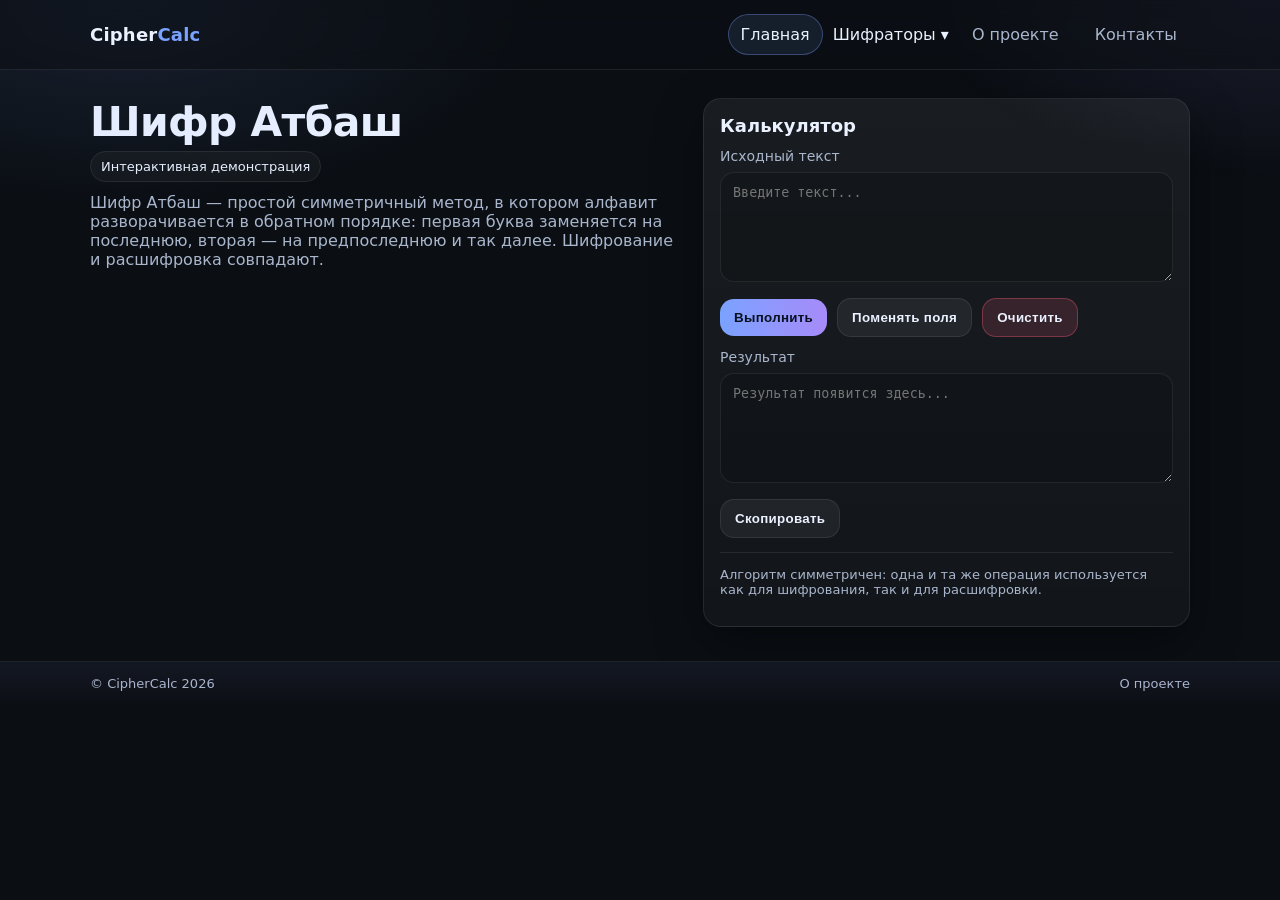
==== atbash.html @ f3c11663 "Add files via upload" ====
<!doctype html>
<html lang="ru">
<head>
  <meta charset="utf-8" />
  <meta name="viewport" content="width=device-width, initial-scale=1" />
  <title>CipherCalc — Шифр Атбаш</title>
  <link rel="stylesheet" href="style.css" />
  <script defer src="js-app.js"></script>
</head>

<body data-algo="atbash">
  <header class="header">
    <div class="container header__inner">
      <a class="logo" href="index.html">Cipher<span>Calc</span></a>

      <button class="burger" id="burger" aria-label="Открыть меню">
        <span></span><span></span><span></span>
      </button>

      <nav class="nav" id="nav">
  <a class="nav__link active" href="index.html">Главная</a>

  <div class="dropdown">
    <button class="nav__link dropdown__toggle">
      Шифраторы ▾
    </button>

    <div class="dropdown__menu">
      <a href="caesar.html">Шифр Цезаря</a>
      <a href="polybius.html">Квадрат Полибия</a>
      <a href="vigenere.html">Шифр Виженера</a>
      <a href="atbash.html">Шифр Атбаш</a>
    </div>
  </div>

  <a class="nav__link" href="about.html">О проекте</a>
  <a class="nav__link" href="contact.html">Контакты</a>
</nav>
    </div>
  </header>

  <main class="container">
    <section class="hero">
      <div class="hero__text">
        <h1>Шифр Атбаш</h1>
        <span class="badge">Интерактивная демонстрация</span>

        <p class="muted" style="margin-top: 18px;">
          Шифр Атбаш — простой симметричный метод, в котором алфавит
          разворачивается в обратном порядке: первая буква заменяется на последнюю,
          вторая — на предпоследнюю и так далее. Шифрование и расшифровка совпадают.
        </p>
      </div>

      <div class="tools-layout">
        <div class="card">
          <h2 class="card__title">Калькулятор</h2>

          <!-- режима нет, он не нужен -->
          
          <div class="field">
            <label for="inputText">Исходный текст</label>
            <textarea
              id="inputText"
              class="textarea"
              rows="5"
              placeholder="Введите текст..."
            ></textarea>
          </div>

          <div class="row row--wrap">
            <button class="btn" id="run" type="button">Выполнить</button>
            <button class="btn btn--ghost" id="swap" type="button">Поменять поля</button>
            <button class="btn btn--danger" id="clear" type="button">Очистить</button>
          </div>

          <div class="field">
            <label for="outputText">Результат</label>
            <textarea
              id="outputText"
              class="textarea"
              rows="5"
              placeholder="Результат появится здесь..."
              readonly
            ></textarea>
          </div>

          <div class="row">
            <button class="btn btn--ghost" id="copy" type="button">Скопировать</button>
          </div>

          <div class="divider"></div>

          <p class="muted small">
            Алгоритм симметричен: одна и та же операция используется
            как для шифрования, так и для расшифровки.
          </p>
        </div>
      </div>
    </section>
  </main>

  <div class="toast" id="toast"></div>

  <footer class="footer">
    <div class="container footer__inner">
      <span class="muted small">© CipherCalc 2026</span>
      <a class="muted small link" href="about.html">О проекте</a>
    </div>
  </footer>
</body>
</html>
---- style.css ----
:root{
  --bg:#0b0f14;
  --panel:#101722;
  --panel2:#0e1520;
  --text:#eaf1ff;
  --muted:#a9b6cc;
  --line:rgba(255,255,255,.08);
  --accent:#7aa2ff;
  --accent2:#a78bfa;
  --danger:#ff5c7a;

  --r:18px;
  --shadow: 0 18px 50px rgba(0,0,0,.45);
}

*{ box-sizing:border-box; }
html,body{ height:100%; }
body{
  margin:0;
  font-family: system-ui, -apple-system, Segoe UI, Roboto, Arial, sans-serif;
  background:#0b0f14;
  color:var(--text);
}

body::before{
  content:"";
  position:fixed;
  inset:0;
  pointer-events:none;
  background:
    radial-gradient(700px 350px at 10% 0%, rgba(122,162,255,.12), transparent 60%),
    radial-gradient(600px 300px at 100% 0%, rgba(167,139,250,.10), transparent 60%);
}

a{ color:inherit; text-decoration:none; }

.container{
  width:min(1100px, 92vw);
  margin:0 auto;
}

.header{
  position:sticky;
  top:0;
  z-index:50;
  backdrop-filter: blur(10px);
  background: rgba(11,15,20,.55);
  border-bottom:1px solid var(--line);
}

.header__inner{
  display:flex;
  align-items:center;
  justify-content:space-between;
  padding:14px 0;
  gap:16px;
}

.logo{
  font-weight:800;
  letter-spacing:.2px;
  font-size:18px;
}
.logo span{ color:var(--accent); }

.nav{
  display:flex;
  gap:10px;
  align-items:center;
}

.nav__link{
  padding:10px 12px;
  border-radius:999px;
  color:var(--muted);
  border:1px solid transparent;
  transition: .2s ease;
}
.nav__link:hover{
  border-color: var(--line);
  color:var(--text);
  transform: translateY(-1px);
}
.nav__link.active{
  color:var(--text);
  border-color: rgba(122,162,255,.35);
  background: rgba(122,162,255,.10);
}

.burger{
  display:none;
  width:44px;
  height:40px;
  border-radius:12px;
  border:1px solid var(--line);
  background: rgba(255,255,255,.04);
  color:var(--text);
  cursor:pointer;
}
.burger span{
  display:block;
  width:20px;
  height:2px;
  margin:5px auto;
  background: var(--text);
  border-radius:2px;
  opacity:.9;
}

.hero{
  display:grid;
  grid-template-columns: 1.1fr .9fr;
  gap:18px;
  padding:28px 0 10px;
  align-items:start;
}

.hero__text h1{
  margin:0 0 10px;
  font-size: clamp(28px, 3.2vw, 42px);
  letter-spacing:-.6px;
}

.muted{ color:var(--muted); }
.small{ font-size:13px; }

.hero__badges{
  display:flex;
  gap:10px;
  flex-wrap:wrap;
  margin:12px 0 14px;
}
.badge{
  padding:7px 10px;
  border-radius:999px;
  border:1px solid var(--line);
  background: rgba(255,255,255,.03);
  font-size:13px;
}

.card{
  background: linear-gradient(180deg, rgba(255,255,255,.06), rgba(255,255,255,.03));
  border:1px solid var(--line);
  border-radius: var(--r);
  padding:16px;
  box-shadow: var(--shadow);
  transition: .2s ease;
}
.card:hover{
  transform: translateY(-2px);
  border-color: rgba(122,162,255,.22);
}

.card__title{
  margin:0 0 12px;
  font-size:18px;
}

.field{ margin:12px 0; }
label{ display:block; margin:0 0 8px; color:var(--muted); font-size:14px; }

.input, .textarea{
  width:100%;
  border-radius:14px;
  border:1px solid var(--line);
  background: rgba(0,0,0,.18);
  color:var(--text);
  padding:12px 12px;
  outline:none;
  transition:.2s ease;
}
.textarea{ resize: vertical; min-height: 110px; }
.input:focus, .textarea:focus{
  border-color: rgba(122,162,255,.35);
  box-shadow: 0 0 0 4px rgba(122,162,255,.12);
}

.row{
  display:flex;
  gap:10px;
  align-items:center;
}
.row--wrap{ flex-wrap:wrap; }

.hint{ color:var(--muted); font-size:12px; }

.btn{
  border:none;
  cursor:pointer;
  border-radius:14px;
  padding:11px 14px;
  color: #06101f;
  background: linear-gradient(90deg, var(--accent), var(--accent2));
  font-weight:600;
  letter-spacing: 0.3px;
  transition: .2s ease;
}
.btn:hover{ transform: translateY(-2px); filter: brightness(1.04); }
.btn:active{ transform: translateY(0px); filter: brightness(.98); }

.btn--ghost{
  background: rgba(255,255,255,.06);
  color: var(--text);
  border:1px solid var(--line);
}
.btn--ghost:hover{ border-color: rgba(122,162,255,.22); }

.btn--danger{
  background: rgba(255,92,122,.14);
  color: var(--text);
  border:1px solid rgba(255,92,122,.35);
}

.segmented{
  display:flex;
  gap:8px;
}
.segmented__btn{
  flex:1;
  border-radius:14px;
  padding:10px 12px;
  border:1px solid var(--line);
  background: rgba(255,255,255,.04);
  color: var(--text);
  cursor:pointer;
  transition:.2s ease;
}
.segmented__btn:hover{ transform: translateY(-1px); }
.segmented__btn.is-active{
  border-color: rgba(122,162,255,.35);
  background: rgba(122,162,255,.12);
}

.divider{
  height:1px;
  background: var(--line);
  margin:14px 0;
}

.grid{
  display:grid;
  grid-template-columns: repeat(3, 1fr);
  gap:14px;
  padding:14px 0 28px;
}
.grid--2{
  grid-template-columns: repeat(2, 1fr);
}

.mini{
  border-radius: var(--r);
  border:1px solid var(--line);
  background: rgba(255,255,255,.03);
  padding:14px;
  transition:.2s ease;
}
.mini:hover{
  transform: translateY(-2px);
  border-color: rgba(167,139,250,.22);
}

.pagehead{
  padding: 22px 0 10px;
}

.list{
  margin:0;
  padding-left: 18px;
  color: var(--muted);
}
.list li{ margin: 7px 0; }

.codebox{
  border-radius: 16px;
  border:1px solid var(--line);
  background: rgba(0,0,0,.22);
  padding: 12px;
  overflow:auto;
}
pre{ margin:0; }
code{ color: #d6e2ff; }

.footer{
  position: relative;
  border-top: 1px solid var(--line);
  margin-top: 24px;
  background: #0b0f14;
  overflow: hidden;
}

.footer::before{
  content: "";
  position: absolute;
  inset: 0;
  pointer-events: none;
  background: linear-gradient(
    180deg,
    rgba(122,162,255,0.06),
    rgba(167,139,250,0.04) 45%,
    rgba(11,15,20,0) 100%
  );
}
.footer__inner{
  display:flex;
  justify-content:space-between;
  align-items:center;
  padding: 14px 0;
}
.link:hover{ text-decoration: underline; }

.error{
  min-height: 18px;
  font-size: 12px;
  color: #ff9bb0;
  margin-top: 6px;
}

/* Modal */
.modal{
  position:fixed;
  inset:0;
  display:none;
  align-items:center;
  justify-content:center;
  z-index:100;
}
.modal.is-open{ display:flex; }
.modal__backdrop{
  position:absolute;
  inset:0;
  background: rgba(0,0,0,.55);
}
.modal__panel{
  position:relative;
  width:min(650px, 92vw);
  border-radius: 20px;
  border:1px solid var(--line);
  background: linear-gradient(180deg, rgba(16,23,34,.96), rgba(10,14,20,.96));
  box-shadow: var(--shadow);
  overflow:hidden;
  animation: pop .18s ease-out;
}
@keyframes pop{
  from{ transform: translateY(10px) scale(.98); opacity:.7; }
  to{ transform: translateY(0) scale(1); opacity:1; }
}
.modal__head, .modal__foot{
  padding: 14px 16px;
  display:flex;
  align-items:center;
  justify-content:space-between;
  gap:12px;
  border-bottom:1px solid var(--line);
}
.modal__foot{
  border-bottom:none;
  border-top:1px solid var(--line);
  justify-content:flex-end;
}
.modal__body{ padding: 14px 16px; }

.iconbtn{
  border:1px solid var(--line);
  background: rgba(255,255,255,.05);
  color: var(--text);
  border-radius: 12px;
  width: 40px;
  height: 38px;
  cursor:pointer;
}
.iconbtn:hover{ border-color: rgba(122,162,255,.22); }

/* Toast */
.toast{
  position: fixed;
  left: 50%;
  bottom: 18px;
  transform: translateX(-50%);
  background: rgba(16,23,34,.92);
  border:1px solid var(--line);
  border-radius: 999px;
  padding: 10px 14px;
  color: var(--text);
  display:none;
  z-index:200;
  box-shadow: var(--shadow);
}
.toast.is-show{ display:block; animation: toast .18s ease-out; }
@keyframes toast{
  from{ transform: translateX(-50%) translateY(8px); opacity:.6; }
  to{ transform: translateX(-50%) translateY(0); opacity:1; }
}

/* Drawer (bruteforce list) */
.drawer{
  position:fixed;
  inset:0;
  display:none;
  z-index:120;
}
.drawer.is-open{ display:block; }
.drawer__backdrop{
  position:absolute;
  inset:0;
  background: rgba(0,0,0,.55);
}
.drawer__panel{
  position:absolute;
  right:0;
  top:0;
  height:100%;
  width:min(520px, 92vw);
  background: linear-gradient(180deg, rgba(16,23,34,.96), rgba(10,14,20,.96));
  border-left:1px solid var(--line);
  box-shadow: var(--shadow);
  display:flex;
  flex-direction:column;
  animation: slide .2s ease-out;
}
@keyframes slide{
  from{ transform: translateX(16px); opacity:.7; }
  to{ transform: translateX(0); opacity:1; }
}
.drawer__head{
  padding: 14px 16px;
  border-bottom:1px solid var(--line);
  display:flex;
  align-items:center;
  justify-content:space-between;
  gap:12px;
}
.drawer__body{
  padding: 12px 16px;
  overflow:auto;
}
.bruteItem{
  border:1px solid var(--line);
  border-radius: 14px;
  padding: 10px 12px;
  margin: 10px 0;
  background: rgba(255,255,255,.03);
}
.bruteItem__top{
  display:flex;
  align-items:center;
  justify-content:space-between;
  gap:10px;
  margin-bottom: 8px;
}
.pill{
  border:1px solid var(--line);
  border-radius: 999px;
  padding: 4px 9px;
  font-size: 12px;
  color: var(--muted);
}

/* Adaptive */
@media (max-width: 920px){
  .hero{ grid-template-columns: 1fr; }
}

@media (max-width: 720px){
  .grid{ grid-template-columns: 1fr; }
  .grid--2{ grid-template-columns: 1fr; }

  .burger{ display:block; }

  .nav{
    position: absolute;
    right: 4vw;
    top: 64px;
    flex-direction: column;
    align-items: stretch;
    width: min(320px, 92vw);
    background: rgba(16,23,34,.96);
    border:1px solid var(--line);
    border-radius: 16px;
    padding: 10px;
    box-shadow: var(--shadow);
    display:none;
  }
  .nav.is-open{ display:flex; }
}
.hero-center{
display:flex;
justify-content:center;
align-items:center;
text-align:center;
min-height:60vh;
}

.center{
max-width:700px;
margin:auto;
}
.algorithms-preview {
  margin-top: 56px;
}

.section-head {
  margin-bottom: 24px;
}

.algo-grid {
  display: grid;
  grid-template-columns: repeat(auto-fit, minmax(220px, 1fr));
  gap: 16px;
}

.algo-card {
  display: block;
  padding: 20px;
  border-radius: 18px;
  text-decoration: none;
  color: inherit;
  background: rgba(255, 255, 255, 0.04);
  border: 1px solid rgba(255, 255, 255, 0.08);
  transition: transform 0.2s ease, border-color 0.2s ease, box-shadow 0.2s ease;
}

.algo-card:hover {
  transform: translateY(-6px) scale(1.01);
  border-color: rgba(255, 255, 255, 0.18);
  box-shadow: 0 12px 32px rgba(100, 150, 255, 0.15);
}

.algo-card h3 {
  margin: 0 0 10px;
}

.algo-card p {
  margin: 0;
}
/* DROPDOWN */
.dropdown {
  position: relative;
}

.dropdown::after {
  content: "";
  position: absolute;
  left: 0;
  top: 100%;
  width: 100%;
  height: 10px;
}

.dropdown__toggle {
  background: none;
  border: none;
  color: inherit;
  font: inherit;
  cursor: pointer;
  padding: 0;
}

.dropdown__menu {
  position: absolute;
  top: calc(100% + 6px);
  left: 0;

  min-width: 220px;
  padding: 10px;

  display: flex;
  flex-direction: column;
  gap: 6px;

  background: rgba(20, 25, 40, 0.95);
  backdrop-filter: blur(10px);
  border: 1px solid rgba(255, 255, 255, 0.08);
  border-radius: 12px;

  opacity: 0;
  pointer-events: none;
  transform: translateY(-6px);

  transition: 0.2s ease;
  z-index: 100;
}

.dropdown__menu a {
  padding: 8px 10px;
  border-radius: 8px;
  text-decoration: none;
  color: inherit;
}

.dropdown__menu a:hover {
  background: rgba(255, 255, 255, 0.08);
}

.dropdown:hover .dropdown__menu {
  opacity: 1;
  pointer-events: auto;
  transform: translateY(0);
}
.input.is-invalid,
.textarea.is-invalid {
  border-color: rgba(255, 92, 122, 0.7);
  box-shadow: 0 0 0 4px rgba(255, 92, 122, 0.12);
}
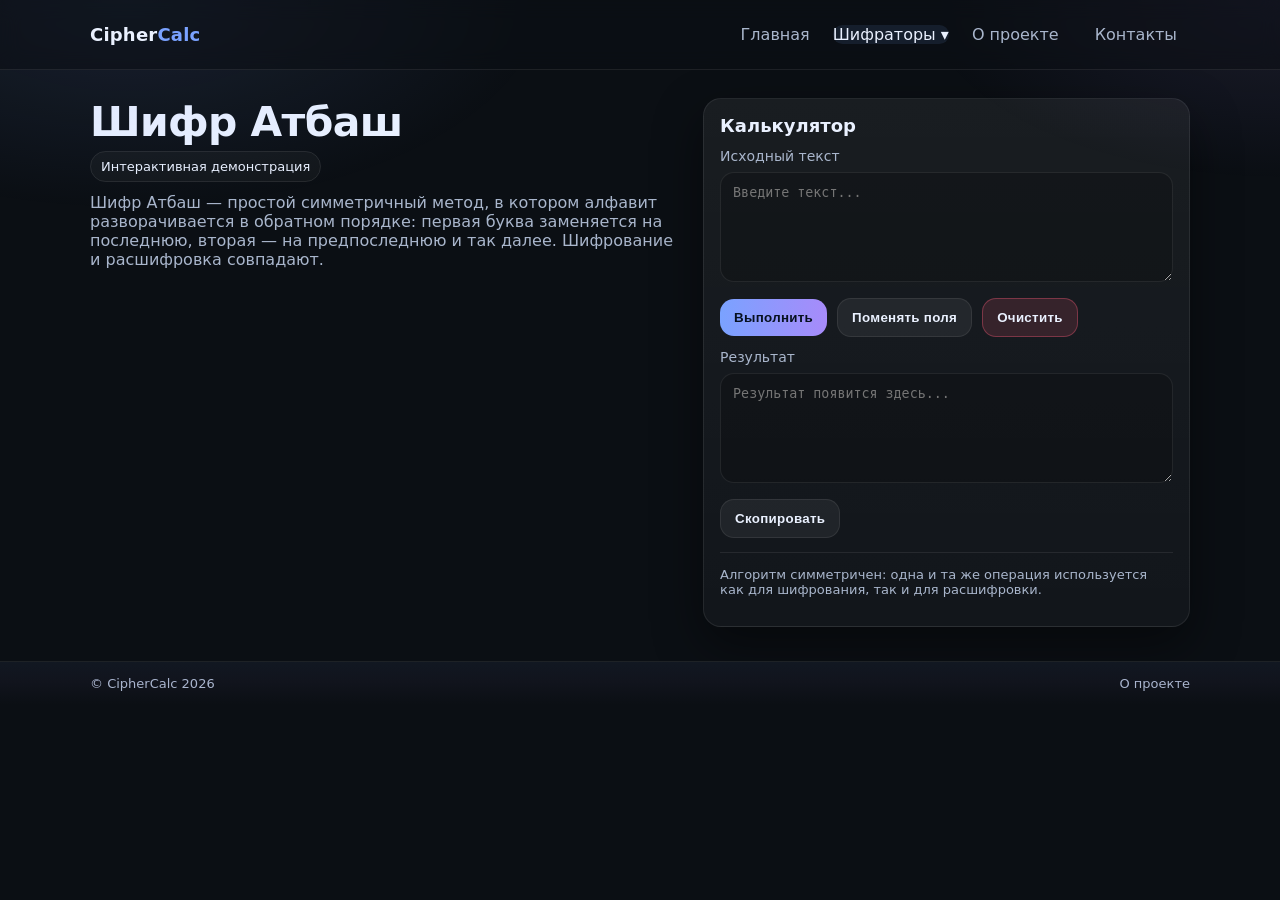
==== commit 2cce4519: "Update atbash.html" ====
--- a/atbash.html
+++ b/atbash.html
@@ -18,10 +18,10 @@
       </button>
 
       <nav class="nav" id="nav">
-  <a class="nav__link active" href="index.html">Главная</a>
+  <a class="nav__link" href="index.html">Главная</a>
 
   <div class="dropdown">
-    <button class="nav__link dropdown__toggle">
+    <button class="nav__link active dropdown__toggle">
       Шифраторы ▾
     </button>
 
@@ -109,4 +109,4 @@
     </div>
   </footer>
 </body>
-</html>+</html>
